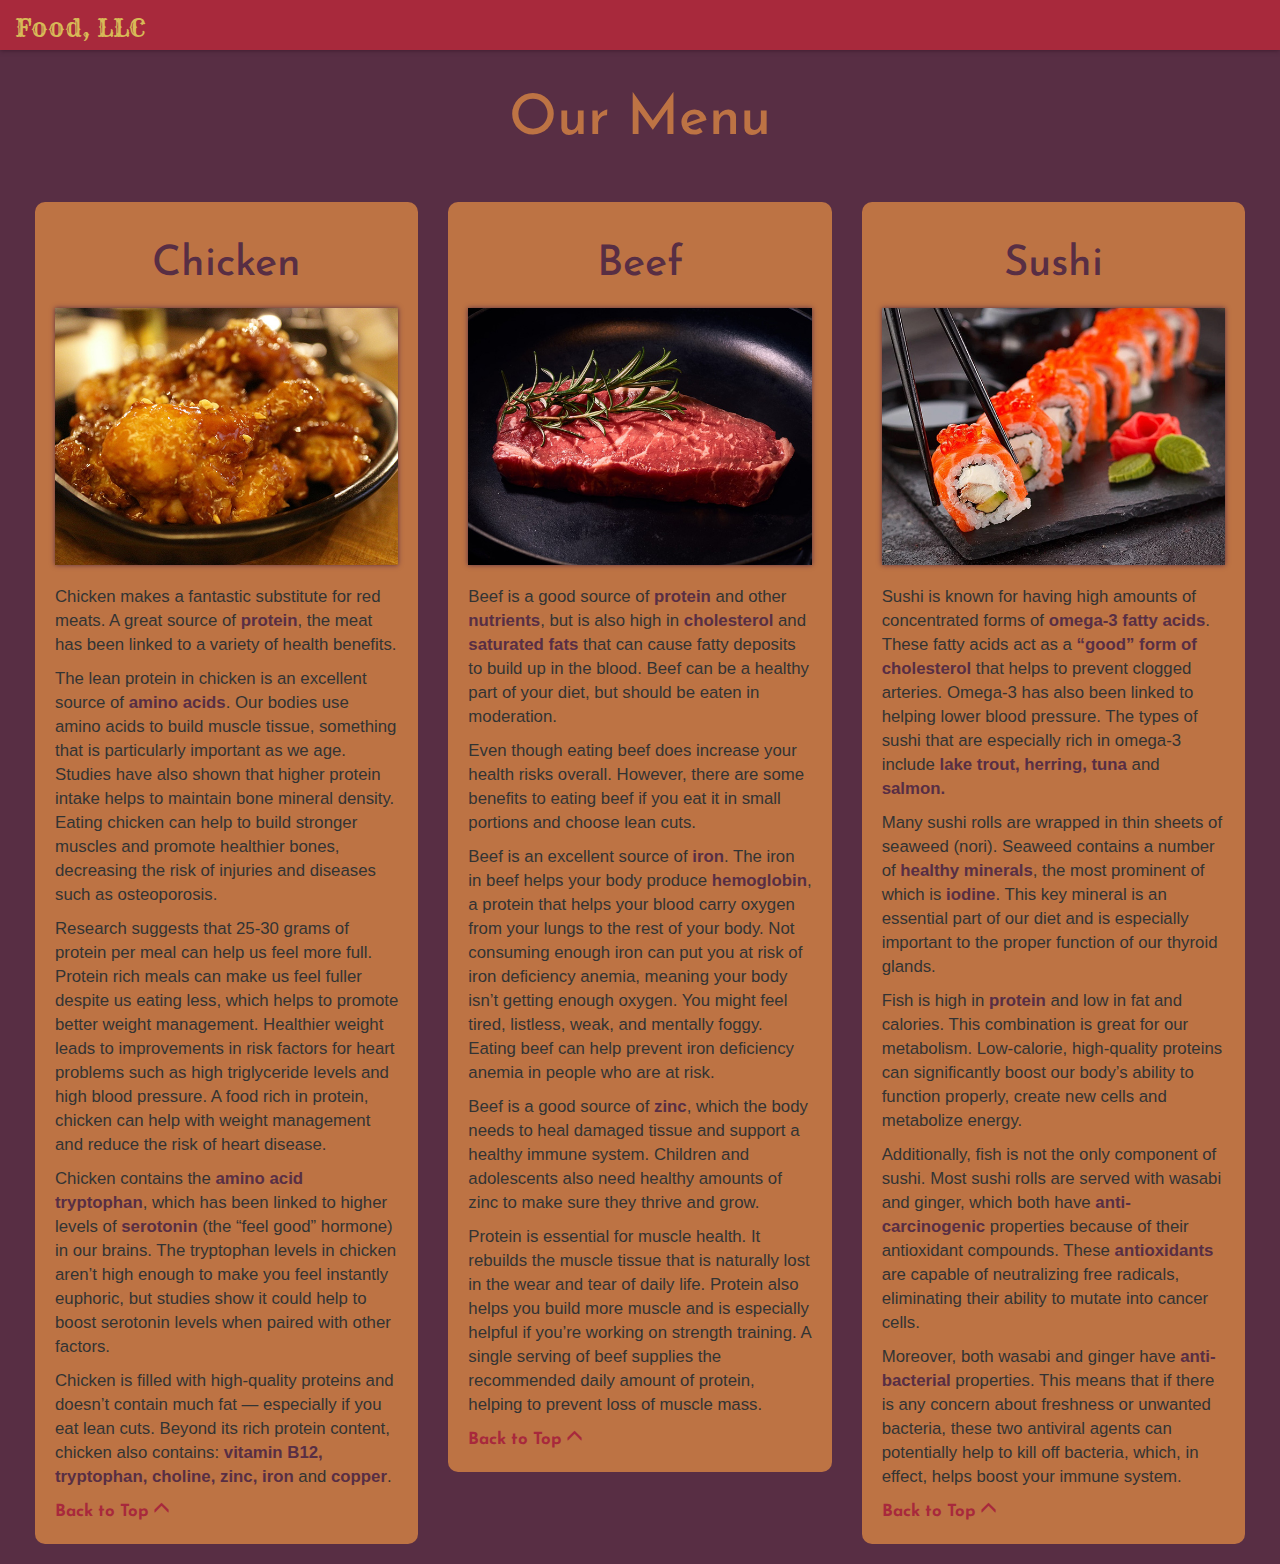
==== module3-solution/index.html @ 0f7ef423 "initial commit" ====
<!doctype html>
<html lang="en">
  <head>
    <meta charset="utf-8">
    <meta http-equiv="X-UA-Compatible" content="IE=edge">
    <meta name="viewport" content="width=device-width, initial-scale=1">
    <title>Module 3 Solution: Food, LLC</title>
    <link rel="stylesheet" href="css/bootstrap.min.css">
    <link rel="stylesheet" href="css/styles.css">
    <link href="https://fonts.googleapis.com/css2?family=Rye&display=swap" rel="stylesheet">
    <link href="https://fonts.googleapis.com/css2?family=Josefin+Sans&display=swap" rel="stylesheet">

  </head>
<body>

  <header>
      <nav id="header-nav" class="navbar navbar-default">
        <div class="container-fluid">
            <div class="navbar-header">
              <a class="navbar-brand" href="index.html"><h1>Food, LLC</h1></a>
              
              <button type="button" class="navbar-toggle collapsed visible-xs" data-toggle="collapse" data-target="#collapsed-nav" aria-expanded="false">
              <span class="sr-only">Toggle navigation</span>
              <span class="icon-bar"></span>
              <span class="icon-bar"></span>
              <span class="icon-bar"></span>
              </button>
            </div>
        </div><!--end of header bar-->

        <div id="collapsed-nav" class="collapse navbar-collapse">
              <ul id="nav-list" class="nav navbar-nav navbar-right">
                <li class="visible-xs active">
                   <a href="#chicken">🍗 Chicken</a>
                </li>
                <li class="visible-xs active">
                   <a href="#beef"><br class="hidden-xs">🥩 Beef</a>
                </li>
                <li class="visible-xs active">
                   <a href="#sushi"><br class="hidden-xs">🍣 Sushi</a>
                </li>
              </ul>
        </div><!--end of collapsed nav-->

      </nav>
  </header>

<div id="main" class="container-fluid">

  <h1 id="heading" class="text-center">Our Menu</h1>

  <section id="sections" class="row">
      <div class="col-md-4 col-sm-6 col-xs-12">
        <div id="chicken">
        <h3 class="text-center">Chicken</h3>
        <img src="images/chicken.jpg" alt="chicken" />
        <p>Chicken makes a fantastic substitute for red meats. A great source of <b>protein</b>, the meat has been linked to a variety of health benefits.</p>
        <p>The lean protein in chicken is an excellent source of <b>amino acids</b>. Our bodies use amino acids to build muscle tissue, something that is particularly important as we age. Studies have also shown that higher protein intake helps to maintain bone mineral density. Eating chicken can help to build stronger muscles and promote healthier bones, decreasing the risk of injuries and diseases such as osteoporosis.</p>
        <p>Research suggests that 25-30 grams of protein per meal can help us feel more full. Protein rich meals can make us feel fuller despite us eating less, which helps to promote better weight management. Healthier weight leads to improvements in risk factors for heart problems such as high triglyceride levels and high blood pressure. A food rich in protein, chicken can help with weight management and reduce the risk of heart disease.</p>
        <p>Chicken contains the <b>amino acid tryptophan</b>, which has been linked to higher levels of <b>serotonin</b> (the “feel good” hormone) in our brains. The tryptophan levels in chicken aren’t high enough to make you feel instantly euphoric, but studies show it could help to boost serotonin levels when paired with other factors.</p>
        <p>Chicken is filled with high-quality proteins and doesn’t contain much fat — especially if you eat lean cuts. Beyond its rich protein content, chicken also contains: <b>vitamin B12, tryptophan, choline, zinc, iron</b> and <b>copper</b>.
        </p>
        <a href="#heading">Back to Top <span class="glyphicon glyphicon-menu-up" aria-hidden="true"></span></a>
        </div>
      </div>
      <div class="col-md-4 col-sm-6 col-xs-12">
        <div id="beef">
        <h3 class="text-center">Beef</h3>
        <img src="images/beef.jpg" alt="beef" />
        <p>Beef is a good source of <b>protein</b> and other <b>nutrients</b>, but is also high in <b>cholesterol</b> and <b>saturated fats</b> that can cause fatty deposits to build up in the blood. Beef can be a healthy part of your diet, but should be eaten in moderation.</p>
        <p>Even though eating beef does increase your health risks overall. However, there are some benefits to eating beef if you eat it in small portions and choose lean cuts.</p>
        <p>Beef is an excellent source of <b>iron</b>. The iron in beef helps your body produce <b>hemoglobin</b>, a protein that helps your blood carry oxygen from your lungs to the rest of your body. Not consuming enough iron can put you at risk of iron deficiency anemia, meaning your body isn’t getting enough oxygen. You might feel tired, listless, weak, and mentally foggy. Eating beef can help prevent iron deficiency anemia in people who are at risk.</p>
        <p>Beef is a good source of <b>zinc</b>, which the body needs to heal damaged tissue and support a healthy immune system. Children and adolescents also need healthy amounts of zinc to make sure they thrive and grow.</p>
        <p>Protein is essential for muscle health. It rebuilds the muscle tissue that is naturally lost in the wear and tear of daily life. Protein also helps you build more muscle and is especially helpful if you’re working on strength training.
        A single serving of beef supplies the recommended daily amount of protein, helping to prevent loss of muscle mass.
        </p>
        <a href="#heading">Back to Top <span class="glyphicon glyphicon-menu-up" aria-hidden="true"></span></a>
        </div>
      </div>
      <div class="col-md-4 col-sm-12 col-xs-12">
        <div id="sushi">
        <h3 class="text-center">Sushi</h3>
        <img src="images/sushi.jpg" alt="sushi" /> 
        <p>Sushi is known for having high amounts of concentrated forms of <b>omega-3 fatty acids</b>. These fatty acids act as a <b>“good” form of cholesterol</b> that helps to prevent clogged arteries. Omega-3 has also been linked to helping lower blood pressure. The types of sushi that are especially rich in omega-3 include <b>lake trout, herring, tuna</b> and <b>salmon.</b></p>
        <p>Many sushi rolls are wrapped in thin sheets of seaweed (nori). Seaweed contains a number of <b>healthy minerals</b>, the most prominent of which is <b>iodine</b>. This key mineral is an essential part of our diet and is especially important to the proper function of our thyroid glands.</p>
        <p>Fish is high in <b>protein</b> and low in fat and calories. This combination is great for our metabolism. Low-calorie, high-quality proteins can significantly boost our body’s ability to function properly, create new cells and metabolize energy.</p>
        <p>Additionally, fish is not the only component of sushi. Most sushi rolls are served with wasabi and ginger, which both have <b>anti-carcinogenic</b> properties because of their antioxidant compounds. These <b>antioxidants</b> are capable of neutralizing free radicals, eliminating their ability to mutate into cancer cells.</p>
        <p>Moreover, both wasabi and ginger have <b>anti-bacterial</b> properties. This means that if there is any concern about freshness or unwanted bacteria, these two antiviral agents can potentially help to kill off bacteria, which, in effect, helps boost your immune system.</p> 
        <a href="#heading">Back to Top <span class="glyphicon glyphicon-menu-up" aria-hidden="true"></span></a>
        </div>
      </div>
    </section><!--end of sections-->

</div> <!--end of main-->


  <!-- jQuery (Bootstrap JS plugins depend on it) -->
  <script src="js/jquery-2.1.4.min.js"></script>
  <script src="js/bootstrap.min.js"></script>
  <script src="js/script.js"></script>
</body>
</html>
---- module3-solution/css/styles.css ----
/********ELEMENT STYLING********/

* {
  box-sizing: border-box;
  margin: 0px;
  padding: 0px;
}

body {
    background-color: #582e44;
}

h1 {
  font-size: 4em;
  font-family: 'Josefin Sans', sans-serif;
  color: #bd7344;
}

h3 {
  font-size: 2.5em;
  font-family: 'Josefin Sans', sans-serif;
  color: #582e44;
}

/********NAVBAR STYLING********/

.navbar {
  background-color: #a8293c;
  border: 0;
  box-shadow: 0 0 5px #381829;
  border-radius: 0;
}

.navbar-header h1 {
  font-size: 1.4em;
  margin-top: 0px;
  font-family: 'Rye', cursive;
  color: #d7b957;
}

.navbar-default .navbar-toggle {
  border-color: #d7b957;
}

.navbar-default .navbar-toggle:hover {
  background-color: rgba(215, 185, 67, 0.3);
}

.navbar-default .navbar-toggle:active, .navbar-default .navbar-toggle:focus {
  background-color: rgba(88, 46, 68, 0.3);
}

.navbar-default .navbar-toggle .icon-bar {
  background-color: #d7b957;
}

#nav-list li {
  font-size: 1.3em;
  font-family: 'Josefin Sans', sans-serif;
  text-align: center;
  overflow: hidden;
}

.navbar-default .navbar-nav > .active > a,
.navbar-default .navbar-nav > .active > a:hover,
.navbar-default .navbar-nav > .active > a:focus {
  background-color: #d7b957;
  margin-top: -8px;
  margin-bottom: -8px;
  padding: 20px;
}

#collapsed-nav {
   background-color: #d7b957;
   border: 0;
}


/************BASE STYLING********/

#sections {
  padding: 20px;
}

#chicken, #beef, #sushi {
  background-color: #bd7344;
  padding: 20px;
  font-size: 1.2em;
  width: 100%;
  border-radius: 10px;
  margin: 20px auto 0;
  position: relative;
}

#chicken img, #beef img, #sushi img {
  width: 100%;
  box-shadow: 0 0 5px #582e44;
  margin: 10px 0 20px;
}

#chicken a, #beef a, #sushi a {
  font-family: 'Josefin Sans', sans-serif;
  color: #a8293c;
  font-weight: bold;
}

#chicken b, #beef b, #sushi b {
  color: #582e44;
}


/*************DESKTOP************/
@media (min-width: 768px) and (max-width: 991.98px) {

}

/*************TABLET*************/
@media (min-width: 576px) and (max-width: 767.98px) {

}

/*************MOBILE*************/
@media (max-width: 575.98px) {

}
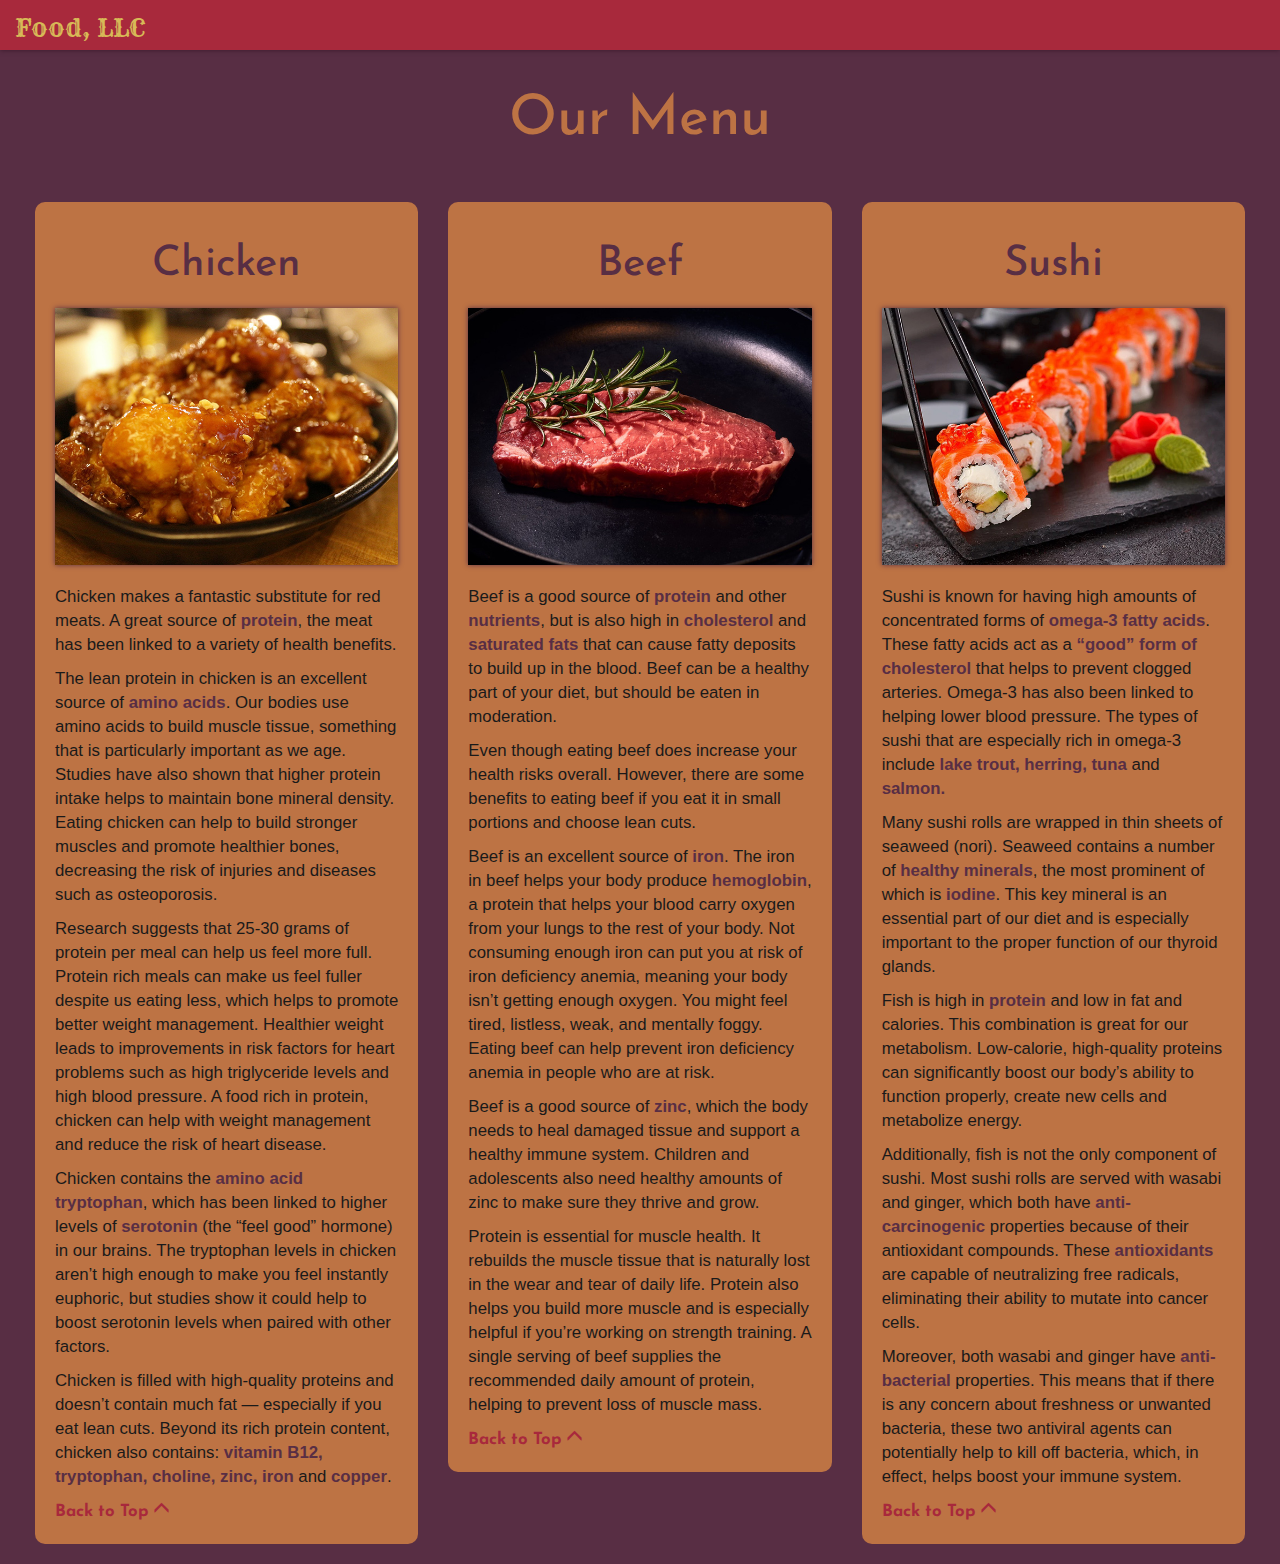
==== commit e805d2e4: "increased contrast for main sections font and background" ====
--- a/module3-solution/index.html
+++ b/module3-solution/index.html
@@ -14,6 +14,7 @@
 <body>
 
   <header>
+
       <nav id="header-nav" class="navbar navbar-default">
         <div class="container-fluid">
             <div class="navbar-header">
--- a/module3-solution/css/styles.css
+++ b/module3-solution/css/styles.css
@@ -54,11 +54,9 @@
   background-color: #d7b957;
 }
 
-#nav-list li {
-  font-size: 1.3em;
-  font-family: 'Josefin Sans', sans-serif;
-  text-align: center;
-  overflow: hidden;
+#collapsed-nav {
+   overflow: hidden;
+   border: 0;
 }
 
 .navbar-default .navbar-nav > .active > a,
@@ -68,11 +66,15 @@
   margin-top: -8px;
   margin-bottom: -8px;
   padding: 20px;
+  border-top: 1.5px solid #a8293c;
+  overflow: hidden;
 }
 
-#collapsed-nav {
-   background-color: #d7b957;
-   border: 0;
+.nav li a {
+  font-size: 1.3em;
+  font-family: 'Josefin Sans', sans-serif;
+  text-align: center;
+  overflow: hidden;
 }
 
 
@@ -86,6 +88,7 @@
   background-color: #bd7344;
   padding: 20px;
   font-size: 1.2em;
+  color: #1A1A1A;
   width: 100%;
   border-radius: 10px;
   margin: 20px auto 0;
@@ -116,10 +119,23 @@
 
 /*************TABLET*************/
 @media (min-width: 576px) and (max-width: 767.98px) {
+  #sections {
+  padding: 0;
+}
+#chicken, #beef, #sushi {
+  margin: 20px 0;
+}
 
 }
 
 /*************MOBILE*************/
 @media (max-width: 575.98px) {
 
+#sections {
+  padding: 5px;
+}
+
+#chicken, #beef, #sushi {
+  margin: 20px 0;
+}
 }